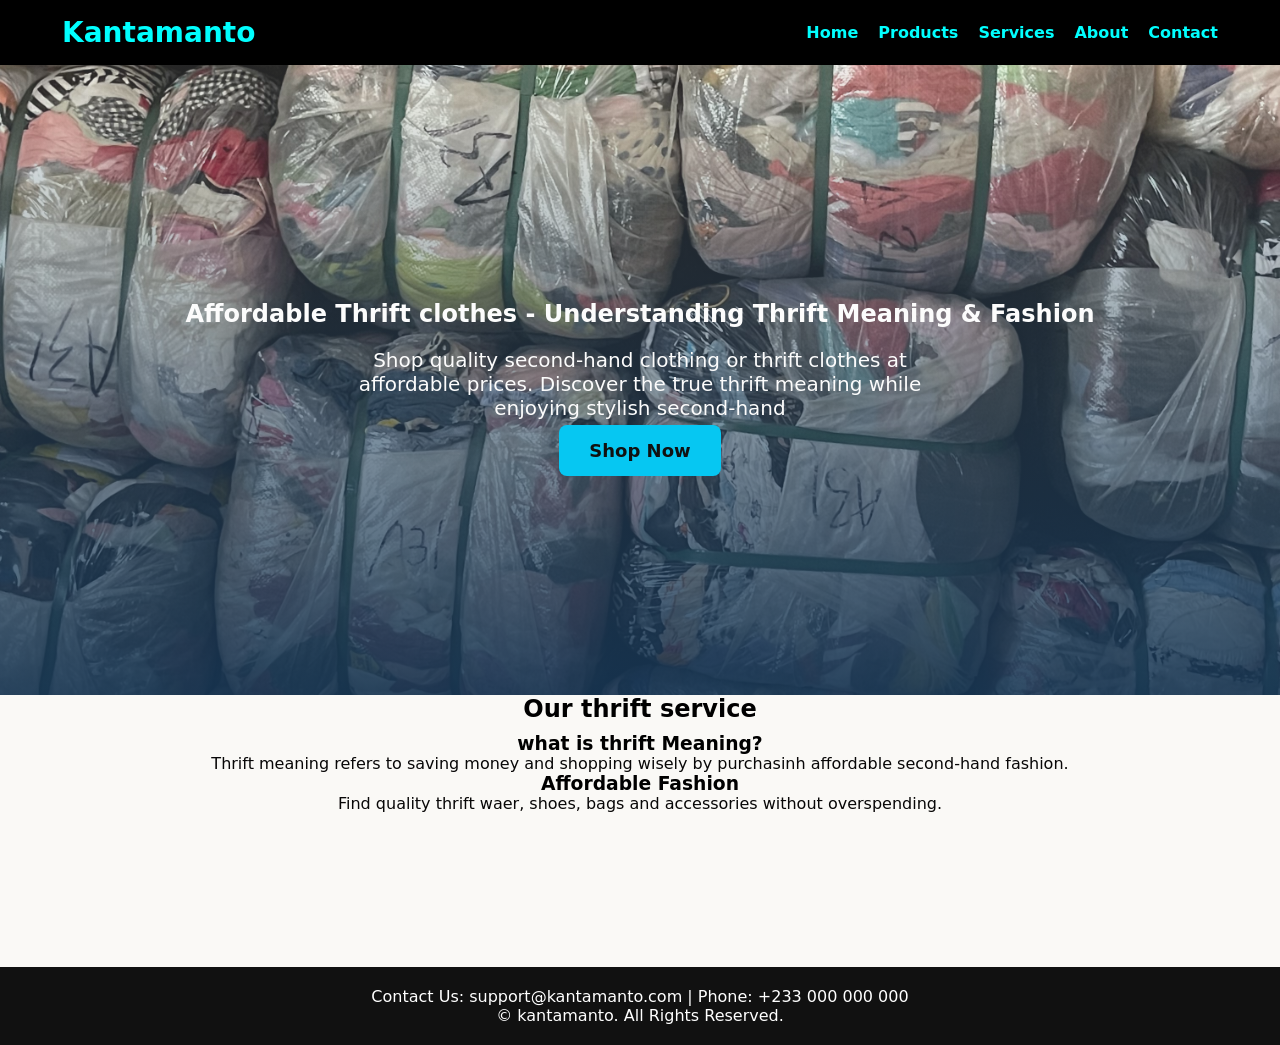
==== index.html @ 73737543 "Add files via upload" ====
<!DOCTYPE html>
<html lang="en">
<head>
    <meta charset="UTF-8">
    <meta name="viewport" content="width=device-width, initial-scale=1.0">
    <title>Kantamanto-the best sustainable thrift clothes company in Ghana</title>

    <!-- Description -->
<meta name="description" content="Find quality thrift clothes and learn the true thrift meaning. Shop affordable fashion and second-hand wear online today.">

<!-- keywords -->
<meta name="keywords" content="Thrift meaning, thrift clothes, second hand clothes, thrift, broni waewu, fist grade, second grade, kantamanto">

<!-- open Graph / Facebook Meta tags -->
<meta property="og:type" content="website" >
<meta property="og:url" content="https://yourName.github.io" >
<meta property="og:title" content="Best affordable thrift clothes online" >
<meta property="og:description" content="Shop affordable thrift clothes online. Discover stylish second-hand fashion, shoe, and accessories at great prices." >
<meta property="og:image" content="https://yourName.github.io/images/social-prew.jpg">

<!-- Tweeter Meta tags -->
<meta property="twitter:card" content="sum-large-image" >
<meta property="twitter:title" content="Best affordable thrift clothes online" >
<meta property="twitter:description" content="Shop affordable thrift clothes online. Discover stylish second-hand fashion, shoe, and accessories at great prices." >
<meta property="twitter:image" content="https://yourName.github.io/image/social-prew.jpg">



 <!-- Structured Data -->
<script type="application/ld+json">
{
  "@context": "https://schema.org",
  "@type":"Thrift clothes",
  "name": "Thrift clothes or second-hand clothes",
  "url": "https://yourName.github.io/index.html",
  "logo":"https://yourName.github.io/images/seo.jpg",
  "description":" quality second-hand or thrift clothes ",
  "mainEntity":{
    "@type":{thriftclothes}
    "headline":"thrift clothes"
    "DatePublished":"2026-5-20"
  },
  "address":{
    "@type":"PostalAddress",
    "addressLocality": "Accra",
    "addressRegion":"Greater Accra",
    "postalCode":"233",
    "addressCountry":"GH"
  }
}
</script>


 <!-- Canonical URL -->
<link rel="canonical" href="https://yourName.github.io/index.html">


<link rel="stylesheet" href="style.css">
</head>

<body>

     <!-- Header -->
    <header>

       <div class="Brand">
         <h1>Kantamanto</h1>
       </div>
        

  <div class="nav-main">
        <nav>
            <ul>
            <a href="index.html"><li>Home</li></a>
            <a href="product.html"><li>Products</li></a>
            <a href="#service"><li>Services</li></a>
            <a href=""><li>About</li></a>
            <a href=""><li>Contact</li></a>
            </ul>
  
        </nav>
    </div>

    </header>


    <!-- Hero Section -->
    <section class="hero">
        <div>
         <h1>Affordable Thrift clothes - Understanding Thrift Meaning & Fashion</h1>
         <p> Shop quality second-hand clothing or thrift clothes at affordable prices. Discover the true thrift meaning while enjoying stylish second-hand</p>
       
         <a href="product.html" class="cta-btn">Shop Now</a>
        </div>
    </section>

    
    <!-- SERVICE SECTION -->
    <section id="service" class="section">

     <h2>Our thrift service</h2>
      
     <div  class="service-box">
        <h3> what is thrift Meaning?</h3>
        <p>Thrift meaning refers to saving money and shopping wisely by purchasinh affordable second-hand fashion.</p>
     </div>

     <div class="service-box">
        <h3> Affordable Fashion</h3>
        <p>Find quality thrift waer, shoes, bags and accessories without overspending.</p>
     </div>

    </section>


    <!-- Footer -->
    <footer id="contact">
        <p>Contact Us: support@kantamanto.com | Phone: +233 000 000 000</p>
        
        <p> <span id="year"></span>&copy; kantamanto. All Rights Reserved.</p>
    </footer>

    
    
</body>
</html>
---- style.css ----
* {
   margin: 0;
   padding: 0;
   box-sizing: border-box;
    font-family: system-ui, -apple-system, 'Segoe UI', Roboto, Helvetica, Arial, sans-serif;
}
    body {
            background-color: #faf9f6;
    }

        /* header style */
    header {
      background-color: #000000;
      color: aqua;
      padding: 1rem 2rem;
      display: flex;
      flex-wrap: wrap;
      justify-content: space-between;
      align-items: center;
      gap: 1rem;
           }

header .Brand{
color: aqua;

}

/* .Brand h1{
    font-size: 1.8rem;
  letter-spacing: 1px;
} */

header .nav-main nav ul{
list-style:none ;
display: flex;
margin-right:30px;


}

header .nav-main nav ul a{
    color: aqua;
}

header h1 { margin: 0; 
    font-size: 28px;
    margin-left:30px;
 }

nav a {
 margin-left: 20px;
 text-decoration: none;
 font-size: 16px;
 font-weight: bold;
 }

 a :hover{
  color: white;
 }


 /* the Hero style */

.hero {
       background:linear-gradient(rgba(187, 187, 189, 0.2),rgba(24, 55, 85, 0.9)) ,url('images/kanta111.jpeg') center/cover no-repeat;
       height: 70vh;
       display: flex;
        align-items: center;
        justify-content: center;
        text-align: center;
        color:rgb(252, 252, 252);
        padding: 20px;
        }

        .hero h2 {
            font-size: 48px;
            max-width: 800px;
        }

        .hero p {
            font-size: 20px;
            margin: 20px auto;
            max-width: 600px;
        }

        .cta-btn {
            background: #06c7f2;
            color: #111;
            padding: 15px 30px;
            border: none;
            border-radius: 8px;
            font-size: 18px;
            cursor: pointer;
            font-weight: bold;
            text-decoration: none;
        }


        /* the services style */

    
        .section h2{ 
          text-align: center;
          padding-bottom:10px;
          
        }
         
        .service-box h3 {      
            text-align: center;
            display: flex;
            justify-content: center;
        }
        
        .service-box p {      
           color: rgb(8, 7, 7);
           text-align: center;
           display: flex;
           justify-content: center;
        }


        /* footer style */
        footer {
            background: #111;
            color: white;
            text-align: center;
            padding: 20px;
            margin-top: 12%;
        }
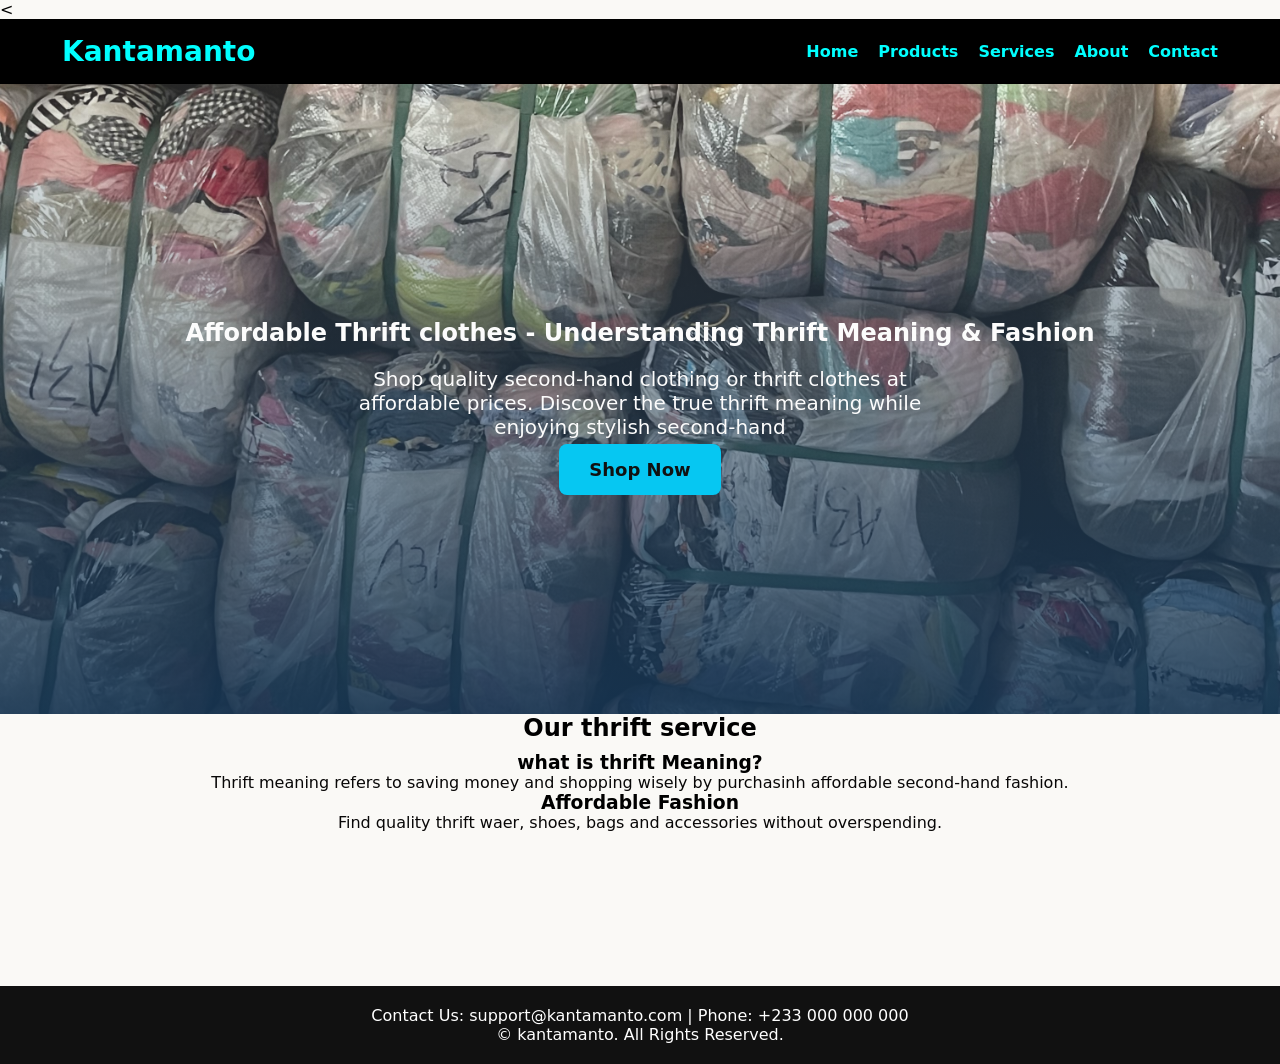
==== commit b4611428: "Update index.html" ====
--- a/index.html
+++ b/index.html
@@ -13,46 +13,40 @@
 
 <!-- open Graph / Facebook Meta tags -->
 <meta property="og:type" content="website" >
-<meta property="og:url" content="https://yourName.github.io" >
+<meta property="og:url" content="https://abizynelies.github.io/kantamanto/" >
 <meta property="og:title" content="Best affordable thrift clothes online" >
 <meta property="og:description" content="Shop affordable thrift clothes online. Discover stylish second-hand fashion, shoe, and accessories at great prices." >
-<meta property="og:image" content="https://yourName.github.io/images/social-prew.jpg">
+<meta property="og:image" content="https://abizynelies.github.io/kantamanto/productImages/RetroSneakers.jpg">
 
 <!-- Tweeter Meta tags -->
-<meta property="twitter:card" content="sum-large-image" >
-<meta property="twitter:title" content="Best affordable thrift clothes online" >
-<meta property="twitter:description" content="Shop affordable thrift clothes online. Discover stylish second-hand fashion, shoe, and accessories at great prices." >
-<meta property="twitter:image" content="https://yourName.github.io/image/social-prew.jpg">
-
+<meta name="twitter:card" content="summary_large_image">
+<meta name="twitter:url" content="https://abizynelies.github.io/kantamanto/" >
+<meta name="twitter:title" content="Best affordable thrift clothes online">
+<meta name="twitter:description" content="Shop affordable thrift clothes online.">
+<meta name="twitter:image" content="https://abizynelies.github.io/kantamanto/productImages/Floral.avif">
 
 
  <!-- Structured Data -->
-<script type="application/ld+json">
+<<script type="application/ld+json">
 {
   "@context": "https://schema.org",
-  "@type":"Thrift clothes",
-  "name": "Thrift clothes or second-hand clothes",
-  "url": "https://yourName.github.io/index.html",
-  "logo":"https://yourName.github.io/images/seo.jpg",
-  "description":" quality second-hand or thrift clothes ",
-  "mainEntity":{
-    "@type":{thriftclothes}
-    "headline":"thrift clothes"
-    "DatePublished":"2026-5-20"
-  },
-  "address":{
-    "@type":"PostalAddress",
+  "@type": "Organization",
+  "name": "Kantamanto",
+  "url": "https://abizynelies.github.io/kantamanto/",
+  "logo": "https://abizynelies.github.io/kantamanto/productImages/Denim.webp",
+  "description": "Quality second-hand and thrift clothes in Ghana.",
+  "address": {
+    "@type": "PostalAddress",
     "addressLocality": "Accra",
-    "addressRegion":"Greater Accra",
-    "postalCode":"233",
-    "addressCountry":"GH"
+    "addressRegion": "Greater Accra",
+    "addressCountry": "GH"
   }
 }
 </script>
 
 
  <!-- Canonical URL -->
-<link rel="canonical" href="https://yourName.github.io/index.html">
+<link rel="canonical" href="https://abizynelies.github.io/kantamanto/">
 
 
 <link rel="stylesheet" href="style.css">
@@ -123,4 +117,4 @@
     
     
 </body>
-</html>+</html>
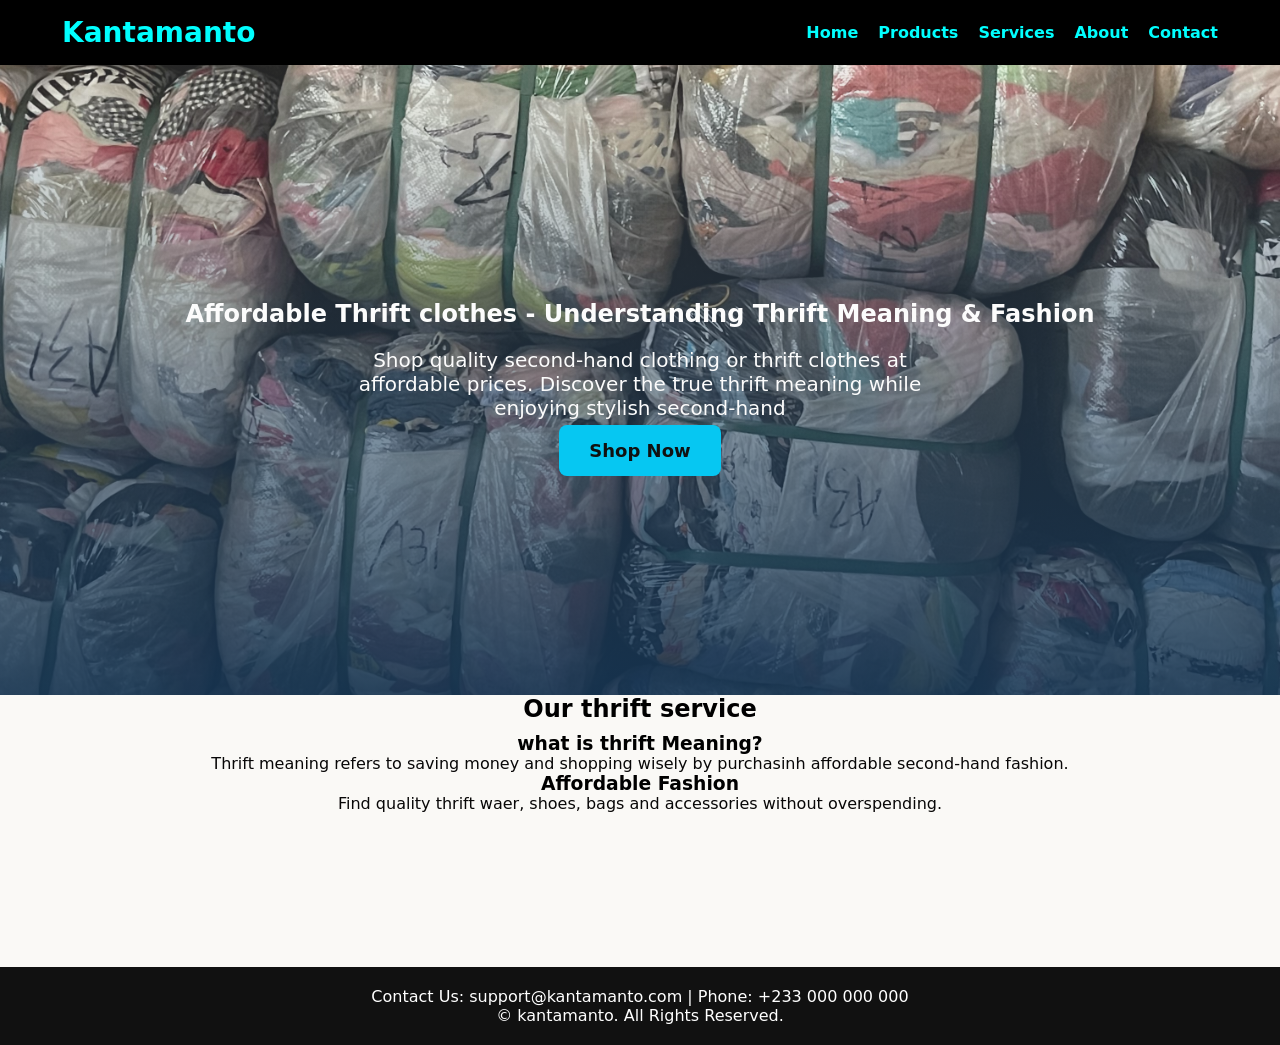
==== commit 808fb03f: "Update index.html" ====
--- a/index.html
+++ b/index.html
@@ -27,7 +27,7 @@
 
 
  <!-- Structured Data -->
-<<script type="application/ld+json">
+<script type="application/ld+json">
 {
   "@context": "https://schema.org",
   "@type": "Organization",
